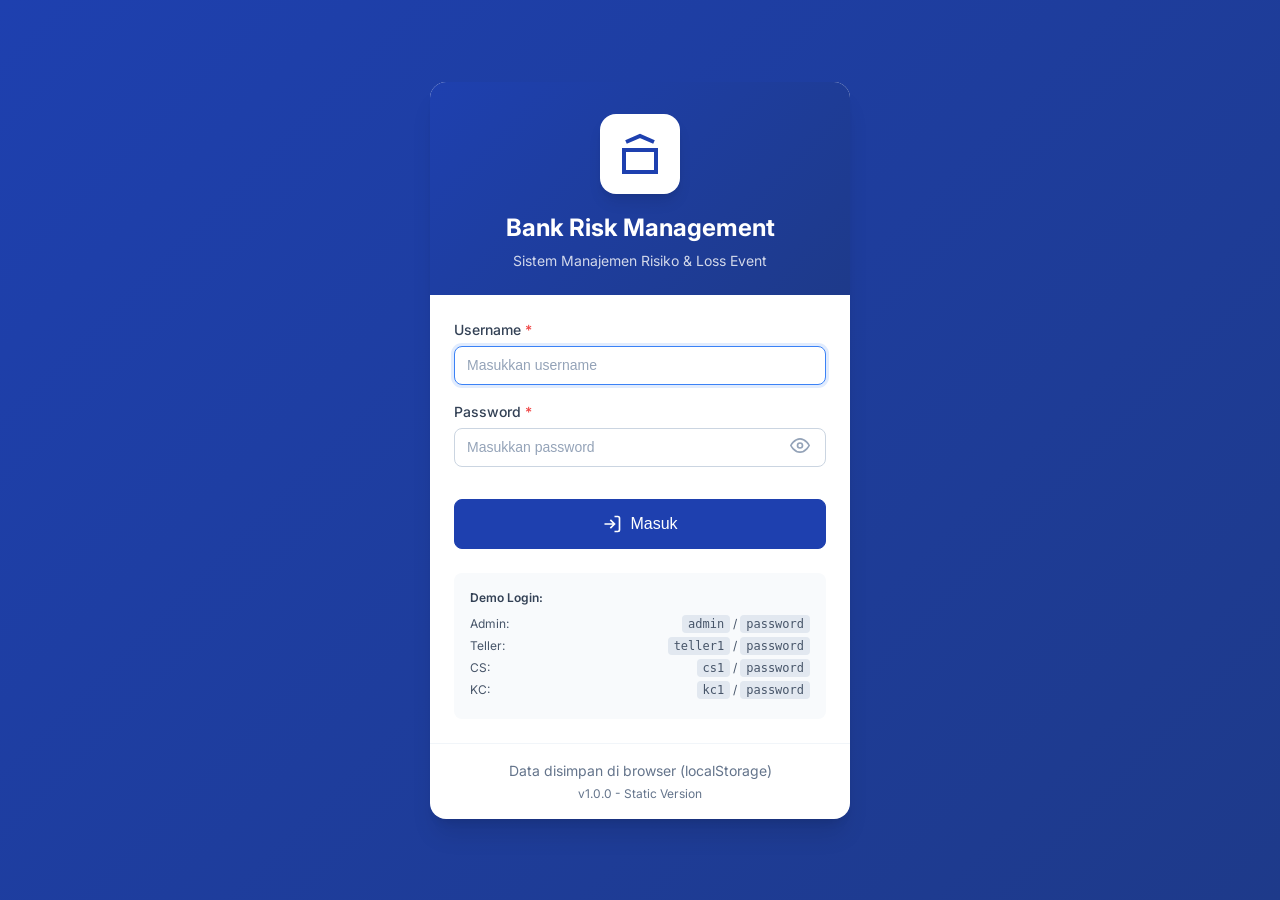
==== login.html @ 10a9e970 "Add files via upload" ====
<!DOCTYPE html>
<html lang="id">
<head>
    <meta charset="UTF-8">
    <meta name="viewport" content="width=device-width, initial-scale=1.0">
    <title>Login - Bank Risk Management</title>
    <link rel="stylesheet" href="css/style.css">
    <link href="https://fonts.googleapis.com/css2?family=Inter:wght@400;500;600;700&display=swap" rel="stylesheet">
</head>
<body>
    <div class="login-page">
        <div class="login-container">
            <div class="login-card">
                <div class="login-header">
                    <div class="login-logo">
                        <svg viewBox="0 0 24 24" fill="none" stroke="currentColor" stroke-width="2">
                            <path d="M3 21h18M3 10h18M5 6l7-3 7 3M4 10v11m16-11v11"/>
                        </svg>
                    </div>
                    <h1 class="login-title">Bank Risk Management</h1>
                    <p class="login-subtitle">Sistem Manajemen Risiko & Loss Event</p>
                </div>
                
                <div class="login-body">
                    <div id="alertContainer"></div>
                    
                    <form id="loginForm">
                        <div class="form-group">
                            <label class="form-label required" for="username">Username</label>
                            <input type="text" id="username" name="username" class="form-control" placeholder="Masukkan username" required autofocus>
                        </div>
                        
                        <div class="form-group">
                            <label class="form-label required" for="password">Password</label>
                            <div class="input-wrapper">
                                <input type="password" id="password" name="password" class="form-control" placeholder="Masukkan password" required>
                                <button type="button" class="password-toggle" onclick="togglePassword()">
                                    <svg id="eyeIcon" width="20" height="20" viewBox="0 0 24 24" fill="none" stroke="currentColor" stroke-width="2">
                                        <path d="M1 12s4-8 11-8 11 8 11 8-4 8-11 8-11-8-11-8z"/>
                                        <circle cx="12" cy="12" r="3"/>
                                    </svg>
                                </button>
                            </div>
                        </div>
                        
                        <button type="submit" class="btn btn-primary btn-lg btn-block" style="margin-top: 1rem;">
                            <svg width="20" height="20" viewBox="0 0 24 24" fill="none" stroke="currentColor" stroke-width="2">
                                <path d="M15 3h4a2 2 0 012 2v14a2 2 0 01-2 2h-4M10 17l5-5-5-5M13.8 12H3"/>
                            </svg>
                            Masuk
                        </button>
                    </form>
                    
                    <div class="demo-credentials">
                        <div class="demo-credentials-title">Demo Login:</div>
                        <div class="demo-credentials-item"><span>Admin:</span><span><code>admin</code> / <code>password</code></span></div>
                        <div class="demo-credentials-item"><span>Teller:</span><span><code>teller1</code> / <code>password</code></span></div>
                        <div class="demo-credentials-item"><span>CS:</span><span><code>cs1</code> / <code>password</code></span></div>
                        <div class="demo-credentials-item"><span>KC:</span><span><code>kc1</code> / <code>password</code></span></div>
                    </div>
                </div>
                
                <div class="login-footer">
                    <p>Data disimpan di browser (localStorage)</p>
                    <p style="margin-top: 0.25rem; font-size: 0.75rem;">v1.0.0 - Static Version</p>
                </div>
            </div>
        </div>
    </div>

    <script src="js/app.js"></script>
    <script>
        // Check if already logged in
        if (isLoggedIn()) {
            window.location.href = 'index.html';
        }

        // Login form handler
        document.getElementById('loginForm').addEventListener('submit', function(e) {
            e.preventDefault();
            
            const username = document.getElementById('username').value;
            const password = document.getElementById('password').value;
            
            const result = login(username, password);
            
            if (result.success) {
                window.location.href = 'index.html';
            } else {
                showAlert(result.message, 'danger');
            }
        });

        function togglePassword() {
            const passwordInput = document.getElementById('password');
            const eyeIcon = document.getElementById('eyeIcon');
            
            if (passwordInput.type === 'password') {
                passwordInput.type = 'text';
                eyeIcon.innerHTML = `
                    <path d="M17.94 17.94A10.07 10.07 0 0112 20c-7 0-11-8-11-8a18.45 18.45 0 015.06-5.94M9.9 4.24A9.12 9.12 0 0112 4c7 0 11 8 11 8a18.5 18.5 0 01-2.16 3.19m-6.72-1.07a3 3 0 11-4.24-4.24"/>
                    <line x1="1" y1="1" x2="23" y2="23"/>
                `;
            } else {
                passwordInput.type = 'password';
                eyeIcon.innerHTML = `
                    <path d="M1 12s4-8 11-8 11 8 11 8-4 8-11 8-11-8-11-8z"/>
                    <circle cx="12" cy="12" r="3"/>
                `;
            }
        }

        function showAlert(message, type) {
            const container = document.getElementById('alertContainer');
            container.innerHTML = `
                <div class="alert alert-${type}">
                    <svg class="alert-icon" viewBox="0 0 20 20" fill="currentColor" style="width: 20px; height: 20px;">
                        <path fill-rule="evenodd" d="M10 18a8 8 0 100-16 8 8 0 000 16zM8.707 7.293a1 1 0 00-1.414 1.414L8.586 10l-1.293 1.293a1 1 0 101.414 1.414L10 11.414l1.293 1.293a1 1 0 001.414-1.414L11.414 10l1.293-1.293a1 1 0 00-1.414-1.414L10 8.586 8.707 7.293z" clip-rule="evenodd"/>
                    </svg>
                    <div>${message}</div>
                </div>
            `;
        }
    </script>
</body>
</html>
---- css/style.css ----
/* ============================================
   Bank Risk Management - Static Version
   Pure CSS - No Framework
   ============================================ */

:root {
    /* Colors */
    --primary: #1e40af;
    --primary-dark: #1e3a8a;
    --primary-light: #3b82f6;
    --primary-lighter: #dbeafe;
    
    --secondary: #64748b;
    --success: #10b981;
    --success-light: #d1fae5;
    --warning: #f59e0b;
    --warning-light: #fef3c7;
    --danger: #ef4444;
    --danger-light: #fee2e2;
    --info: #3b82f6;
    --info-light: #dbeafe;
    --critical: #dc2626;
    
    --white: #ffffff;
    --gray-50: #f8fafc;
    --gray-100: #f1f5f9;
    --gray-200: #e2e8f0;
    --gray-300: #cbd5e1;
    --gray-400: #94a3b8;
    --gray-500: #64748b;
    --gray-600: #475569;
    --gray-700: #334155;
    --gray-800: #1e293b;
    --gray-900: #0f172a;
    
    /* Shadows */
    --shadow-sm: 0 1px 2px 0 rgb(0 0 0 / 0.05);
    --shadow-md: 0 4px 6px -1px rgb(0 0 0 / 0.1), 0 2px 4px -2px rgb(0 0 0 / 0.1);
    --shadow-lg: 0 10px 15px -3px rgb(0 0 0 / 0.1), 0 4px 6px -4px rgb(0 0 0 / 0.1);
    --shadow-xl: 0 20px 25px -5px rgb(0 0 0 / 0.1), 0 8px 10px -6px rgb(0 0 0 / 0.1);
    
    /* Transitions */
    --transition-fast: 150ms ease;
    --transition-base: 250ms ease;
}

* {
    box-sizing: border-box;
    margin: 0;
    padding: 0;
}

body {
    font-family: 'Inter', -apple-system, BlinkMacSystemFont, 'Segoe UI', Roboto, sans-serif;
    font-size: 14px;
    line-height: 1.5;
    color: var(--gray-800);
    background-color: var(--gray-50);
    min-height: 100vh;
}

a {
    color: var(--primary);
    text-decoration: none;
}

/* ============================================
   SIDEBAR
   ============================================ */
.sidebar {
    width: 280px;
    background-color: var(--white);
    border-right: 1px solid var(--gray-200);
    position: fixed;
    top: 0;
    left: 0;
    height: 100vh;
    z-index: 100;
    display: flex;
    flex-direction: column;
}

.sidebar-header {
    padding: 1rem 1.5rem;
    border-bottom: 1px solid var(--gray-100);
}

.sidebar-brand {
    display: flex;
    align-items: center;
    gap: 0.75rem;
    text-decoration: none;
}

.sidebar-brand-icon {
    width: 40px;
    height: 40px;
    background: linear-gradient(135deg, var(--primary) 0%, var(--primary-dark) 100%);
    border-radius: 0.5rem;
    display: flex;
    align-items: center;
    justify-content: center;
    color: var(--white);
}

.sidebar-brand-icon svg {
    width: 24px;
    height: 24px;
}

.sidebar-brand-text {
    font-size: 1.125rem;
    font-weight: 700;
    color: var(--gray-900);
}

.sidebar-nav {
    flex: 1;
    padding: 1rem;
    overflow-y: auto;
}

.nav-section {
    margin-bottom: 1.5rem;
}

.nav-section-title {
    font-size: 0.75rem;
    font-weight: 600;
    text-transform: uppercase;
    letter-spacing: 0.05em;
    color: var(--gray-400);
    padding: 0.5rem 0.75rem;
    margin-bottom: 0.25rem;
}

.nav-menu {
    list-style: none;
}

.nav-item {
    margin-bottom: 0.25rem;
}

.nav-link {
    display: flex;
    align-items: center;
    gap: 0.75rem;
    padding: 0.625rem 0.75rem;
    border-radius: 0.5rem;
    color: var(--gray-600);
    font-size: 0.875rem;
    font-weight: 500;
    text-decoration: none;
    transition: all var(--transition-fast);
}

.nav-link:hover {
    background-color: var(--gray-100);
    color: var(--gray-900);
}

.nav-link.active {
    background-color: var(--primary-lighter);
    color: var(--primary);
}

.nav-link svg {
    width: 1.25rem;
    height: 1.25rem;
    flex-shrink: 0;
}

.sidebar-footer {
    padding: 1rem;
    border-top: 1px solid var(--gray-100);
    position: relative;
}

.user-menu {
    display: flex;
    align-items: center;
    gap: 0.75rem;
    padding: 0.5rem;
    border-radius: 0.5rem;
    cursor: pointer;
    transition: background-color var(--transition-fast);
}

.user-menu:hover {
    background-color: var(--gray-100);
}

.user-avatar {
    width: 36px;
    height: 36px;
    background: linear-gradient(135deg, var(--primary) 0%, var(--primary-dark) 100%);
    border-radius: 50%;
    display: flex;
    align-items: center;
    justify-content: center;
    color: var(--white);
    font-weight: 600;
    font-size: 0.875rem;
}

.user-info {
    flex: 1;
    min-width: 0;
}

.user-name {
    font-size: 0.875rem;
    font-weight: 600;
    color: var(--gray-900);
    white-space: nowrap;
    overflow: hidden;
    text-overflow: ellipsis;
}

.user-role {
    font-size: 0.75rem;
    color: var(--gray-500);
}

.user-dropdown {
    position: absolute;
    bottom: 100%;
    left: 1rem;
    right: 1rem;
    background-color: var(--white);
    border-radius: 0.5rem;
    box-shadow: var(--shadow-lg);
    border: 1px solid var(--gray-100);
    padding: 0.5rem;
    margin-bottom: 0.5rem;
}

.dropdown-item {
    display: block;
    padding: 0.5rem 0.75rem;
    border-radius: 0.375rem;
    color: var(--gray-700);
    font-size: 0.875rem;
    text-decoration: none;
    transition: all var(--transition-fast);
}

.dropdown-item:hover {
    background-color: var(--gray-100);
    color: var(--gray-900);
}

.dropdown-item.text-danger {
    color: var(--danger);
}

.dropdown-item.text-danger:hover {
    background-color: var(--danger-light);
}

.dropdown-divider {
    height: 1px;
    background-color: var(--gray-100);
    margin: 0.5rem 0;
}

/* ============================================
   MAIN CONTENT
   ============================================ */
.main-content {
    margin-left: 280px;
    min-height: 100vh;
}

.header {
    height: 70px;
    background-color: var(--white);
    border-bottom: 1px solid var(--gray-200);
    display: flex;
    align-items: center;
    justify-content: space-between;
    padding: 0 1.5rem;
    position: sticky;
    top: 0;
    z-index: 50;
}

.header-title {
    font-size: 1.25rem;
    font-weight: 600;
    color: var(--gray-900);
}

.header-actions {
    display: flex;
    align-items: center;
    gap: 1rem;
}

.current-user {
    font-size: 0.875rem;
    color: var(--gray-500);
}

.page-content {
    padding: 1.5rem;
}

.page-header {
    display: flex;
    align-items: center;
    justify-content: space-between;
    margin-bottom: 1.5rem;
    flex-wrap: wrap;
    gap: 1rem;
}

.page-title {
    font-size: 1.5rem;
    font-weight: 700;
    color: var(--gray-900);
}

.page-subtitle {
    font-size: 0.875rem;
    color: var(--gray-500);
    margin-top: 0.25rem;
}

.page-actions {
    display: flex;
    gap: 0.75rem;
}

/* ============================================
   BUTTONS
   ============================================ */
.btn {
    display: inline-flex;
    align-items: center;
    justify-content: center;
    gap: 0.5rem;
    padding: 0.5rem 1rem;
    font-size: 0.875rem;
    font-weight: 500;
    line-height: 1.5;
    border-radius: 0.5rem;
    border: 1px solid transparent;
    cursor: pointer;
    transition: all var(--transition-fast);
    white-space: nowrap;
    text-decoration: none;
}

.btn:focus {
    outline: none;
    box-shadow: 0 0 0 3px rgba(59, 130, 246, 0.3);
}

.btn-primary {
    background-color: var(--primary);
    color: var(--white);
    border-color: var(--primary);
}

.btn-primary:hover {
    background-color: var(--primary-dark);
    border-color: var(--primary-dark);
}

.btn-secondary {
    background-color: var(--white);
    color: var(--gray-700);
    border-color: var(--gray-300);
}

.btn-secondary:hover {
    background-color: var(--gray-50);
    border-color: var(--gray-400);
}

.btn-danger {
    background-color: var(--danger);
    color: var(--white);
    border-color: var(--danger);
}

.btn-danger:hover {
    background-color: #dc2626;
    border-color: #dc2626;
}

.btn-success {
    background-color: var(--success);
    color: var(--white);
    border-color: var(--success);
}

.btn-success:hover {
    background-color: #059669;
    border-color: #059669;
}

.btn-ghost {
    background-color: transparent;
    color: var(--gray-600);
    border-color: transparent;
}

.btn-ghost:hover {
    background-color: var(--gray-100);
    color: var(--gray-800);
}

.btn-sm {
    padding: 0.375rem 0.75rem;
    font-size: 0.75rem;
}

.btn-lg {
    padding: 0.75rem 1.5rem;
    font-size: 1rem;
}

.btn-block {
    width: 100%;
}

/* ============================================
   FORMS
   ============================================ */
.form-group {
    margin-bottom: 1rem;
}

.form-label {
    display: block;
    margin-bottom: 0.375rem;
    font-size: 0.875rem;
    font-weight: 500;
    color: var(--gray-700);
}

.form-label.required::after {
    content: ' *';
    color: var(--danger);
}

.form-control {
    display: block;
    width: 100%;
    padding: 0.5rem 0.75rem;
    font-size: 0.875rem;
    line-height: 1.5;
    color: var(--gray-800);
    background-color: var(--white);
    border: 1px solid var(--gray-300);
    border-radius: 0.5rem;
    transition: all var(--transition-fast);
}

.form-control:focus {
    outline: none;
    border-color: var(--primary-light);
    box-shadow: 0 0 0 3px rgba(59, 130, 246, 0.15);
}

.form-control::placeholder {
    color: var(--gray-400);
}

select.form-control {
    appearance: none;
    background-image: url("data:image/svg+xml,%3Csvg xmlns='http://www.w3.org/2000/svg' fill='none' viewBox='0 0 20 20'%3E%3Cpath stroke='%236b7280' stroke-linecap='round' stroke-linejoin='round' stroke-width='1.5' d='M6 8l4 4 4-4'/%3E%3C/svg%3E");
    background-position: right 0.5rem center;
    background-repeat: no-repeat;
    background-size: 1.5em 1.5em;
    padding-right: 2.5rem;
}

textarea.form-control {
    resize: vertical;
    min-height: 80px;
}

.form-text {
    margin-top: 0.25rem;
    font-size: 0.75rem;
    color: var(--gray-500);
}

.input-group {
    display: flex;
    align-items: stretch;
}

.input-group-text {
    display: flex;
    align-items: center;
    padding: 0.5rem 0.75rem;
    font-size: 0.875rem;
    color: var(--gray-600);
    background-color: var(--gray-100);
    border: 1px solid var(--gray-300);
    border-right: none;
    border-radius: 0.5rem 0 0 0.5rem;
}

.input-group .form-control {
    border-radius: 0 0.5rem 0.5rem 0;
}

/* Checkbox & Radio */
.form-check {
    display: flex;
    align-items: center;
    gap: 0.5rem;
    cursor: pointer;
}

.form-check-input {
    width: 1.125rem;
    height: 1.125rem;
    cursor: pointer;
}

/* ============================================
   CARDS
   ============================================ */
.card {
    background-color: var(--white);
    border-radius: 0.75rem;
    box-shadow: var(--shadow-md);
    overflow: hidden;
}

.card-header {
    padding: 1rem 1.5rem;
    background-color: var(--white);
    border-bottom: 1px solid var(--gray-100);
}

.card-body {
    padding: 1.5rem;
}

/* ============================================
   STATS
   ============================================ */
.stats-grid {
    display: grid;
    grid-template-columns: repeat(auto-fit, minmax(220px, 1fr));
    gap: 1rem;
    margin-bottom: 1.5rem;
}

.stat-card {
    background-color: var(--white);
    border-radius: 0.75rem;
    padding: 1.25rem;
    box-shadow: var(--shadow-md);
    display: flex;
    align-items: flex-start;
    gap: 1rem;
}

.stat-icon {
    width: 48px;
    height: 48px;
    border-radius: 0.5rem;
    display: flex;
    align-items: center;
    justify-content: center;
    flex-shrink: 0;
}

.stat-icon svg {
    width: 24px;
    height: 24px;
}

.stat-icon.primary {
    background-color: var(--primary-lighter);
    color: var(--primary);
}

.stat-icon.danger {
    background-color: var(--danger-light);
    color: var(--danger);
}

.stat-icon.warning {
    background-color: var(--warning-light);
    color: var(--warning);
}

.stat-icon.success {
    background-color: var(--success-light);
    color: var(--success);
}

.stat-content {
    flex: 1;
}

.stat-value {
    font-size: 1.5rem;
    font-weight: 700;
    color: var(--gray-900);
    margin-bottom: 0.25rem;
}

.stat-label {
    font-size: 0.875rem;
    color: var(--gray-500);
}

/* ============================================
   WIDGETS
   ============================================ */
.widget-grid {
    display: grid;
    grid-template-columns: repeat(auto-fit, minmax(400px, 1fr));
    gap: 1.5rem;
}

.widget-card {
    background-color: var(--white);
    border-radius: 0.75rem;
    box-shadow: var(--shadow-md);
    overflow: hidden;
}

.widget-header {
    padding: 1rem 1.5rem;
    border-bottom: 1px solid var(--gray-100);
    display: flex;
    align-items: center;
    justify-content: space-between;
}

.widget-title {
    font-size: 1.125rem;
    font-weight: 600;
    color: var(--gray-900);
}

.widget-body {
    padding: 1.5rem;
}

/* ============================================
   TABLES
   ============================================ */
.table-container {
    overflow-x: auto;
}

.table {
    width: 100%;
    border-collapse: collapse;
    font-size: 0.875rem;
}

.table th,
.table td {
    padding: 0.75rem 1rem;
    text-align: left;
    border-bottom: 1px solid var(--gray-200);
}

.table th {
    font-weight: 600;
    color: var(--gray-700);
    background-color: var(--gray-50);
    text-transform: uppercase;
    font-size: 0.75rem;
    letter-spacing: 0.05em;
}

.table tbody tr:hover {
    background-color: var(--gray-50);
}

/* ============================================
   BADGES
   ============================================ */
.badge {
    display: inline-flex;
    align-items: center;
    padding: 0.25rem 0.5rem;
    font-size: 0.75rem;
    font-weight: 600;
    border-radius: 9999px;
}

.badge-success {
    background-color: var(--success-light);
    color: var(--success);
}

.badge-warning {
    background-color: var(--warning-light);
    color: #92400e;
}

.badge-danger {
    background-color: var(--danger-light);
    color: var(--danger);
}

.badge-info {
    background-color: var(--info-light);
    color: var(--primary);
}

.badge-secondary {
    background-color: var(--gray-100);
    color: var(--gray-600);
}

/* ============================================
   ALERTS
   ============================================ */
.alert {
    display: flex;
    align-items: flex-start;
    gap: 0.75rem;
    padding: 1rem;
    border-radius: 0.5rem;
    margin-bottom: 1rem;
}

.alert-success {
    background-color: var(--success-light);
    color: #065f46;
    border: 1px solid #a7f3d0;
}

.alert-danger {
    background-color: var(--danger-light);
    color: #991b1b;
    border: 1px solid #fecaca;
}

.alert-warning {
    background-color: var(--warning-light);
    color: #92400e;
    border: 1px solid #fde68a;
}

.alert-info {
    background-color: var(--info-light);
    color: #1e40af;
    border: 1px solid #bfdbfe;
}

/* ============================================
   LOGIN PAGE
   ============================================ */
.login-page {
    min-height: 100vh;
    display: flex;
    align-items: center;
    justify-content: center;
    background: linear-gradient(135deg, var(--primary) 0%, var(--primary-dark) 100%);
    padding: 1rem;
}

.login-container {
    width: 100%;
    max-width: 420px;
}

.login-card {
    background-color: var(--white);
    border-radius: 1rem;
    box-shadow: var(--shadow-xl);
    overflow: hidden;
}

.login-header {
    padding: 2rem 1.5rem 1.5rem;
    text-align: center;
    background: linear-gradient(135deg, var(--primary) 0%, var(--primary-dark) 100%);
    color: var(--white);
}

.login-logo {
    width: 80px;
    height: 80px;
    background-color: var(--white);
    border-radius: 1rem;
    display: flex;
    align-items: center;
    justify-content: center;
    margin: 0 auto 1rem;
    box-shadow: var(--shadow-lg);
}

.login-logo svg {
    width: 48px;
    height: 48px;
    color: var(--primary);
}

.login-title {
    font-size: 1.5rem;
    font-weight: 700;
    color: var(--white);
    margin-bottom: 0.25rem;
}

.login-subtitle {
    font-size: 0.875rem;
    color: rgba(255, 255, 255, 0.8);
}

.login-body {
    padding: 1.5rem;
}

.login-footer {
    padding: 1rem 1.5rem;
    text-align: center;
    border-top: 1px solid var(--gray-100);
    font-size: 0.875rem;
    color: var(--gray-500);
}

.password-toggle {
    position: absolute;
    right: 12px;
    top: 50%;
    transform: translateY(-50%);
    background: none;
    border: none;
    cursor: pointer;
    color: var(--gray-400);
    padding: 4px;
}

.password-toggle:hover {
    color: var(--gray-600);
}

.input-wrapper {
    position: relative;
}

/* Demo Credentials */
.demo-credentials {
    margin-top: 1.5rem;
    padding: 1rem;
    background-color: var(--gray-50);
    border-radius: 0.5rem;
    font-size: 0.75rem;
}

.demo-credentials-title {
    font-weight: 600;
    color: var(--gray-700);
    margin-bottom: 0.5rem;
}

.demo-credentials-item {
    display: flex;
    justify-content: space-between;
    color: var(--gray-600);
    margin-bottom: 0.25rem;
}

.demo-credentials-item code {
    background-color: var(--gray-200);
    padding: 2px 6px;
    border-radius: 4px;
    font-family: monospace;
}

/* ============================================
   FORM STYLES (Risk/Loss)
   ============================================ */
.form-card {
    background-color: var(--white);
    border-radius: 0.75rem;
    box-shadow: var(--shadow-md);
    padding: 1.5rem;
}

.form-section {
    margin-bottom: 2rem;
}

.form-section-title {
    font-size: 1.125rem;
    font-weight: 600;
    color: var(--gray-900);
    margin-bottom: 0.25rem;
    padding-bottom: 0.5rem;
    border-bottom: 2px solid var(--primary);
    display: inline-block;
}

.form-section-subtitle {
    font-size: 0.875rem;
    color: var(--gray-500);
    margin-bottom: 1rem;
}

.form-row {
    display: grid;
    grid-template-columns: repeat(auto-fit, minmax(250px, 1fr));
    gap: 1rem;
}

/* Risk Level Cards */
.risk-level-grid {
    display: grid;
    grid-template-columns: repeat(auto-fit, minmax(180px, 1fr));
    gap: 1rem;
}

.risk-level-card {
    display: flex;
    align-items: center;
    gap: 0.75rem;
    padding: 1rem;
    border: 2px solid var(--gray-200);
    border-radius: 0.5rem;
    cursor: pointer;
    transition: all var(--transition-fast);
}

.risk-level-card:hover {
    border-color: var(--primary-light);
}

.risk-level-card.selected {
    border-color: var(--primary);
    background-color: var(--primary-lighter);
}

.risk-level-card input {
    display: none;
}

.risk-level-dot {
    width: 20px;
    height: 20px;
    border-radius: 50%;
    flex-shrink: 0;
}

.risk-level-dot.rendah { background-color: var(--success); }
.risk-level-dot.sedang { background-color: var(--warning); }
.risk-level-dot.tinggi { background-color: var(--danger); }
.risk-level-dot.ekstrem { background-color: var(--critical); }

/* Loss Category Cards */
.loss-category-grid {
    display: grid;
    grid-template-columns: repeat(auto-fit, minmax(280px, 1fr));
    gap: 1rem;
}

.loss-category-card {
    display: flex;
    align-items: flex-start;
    gap: 1rem;
    padding: 1rem;
    border: 2px solid var(--gray-200);
    border-radius: 0.5rem;
    cursor: pointer;
    transition: all var(--transition-fast);
}

.loss-category-card:hover {
    border-color: var(--danger-light);
    background-color: var(--danger-light);
}

.loss-category-card.selected {
    border-color: var(--danger);
    background-color: var(--danger-light);
}

.loss-category-card input {
    display: none;
}

.loss-category-radio {
    width: 20px;
    height: 20px;
    border: 2px solid var(--gray-400);
    border-radius: 50%;
    flex-shrink: 0;
    margin-top: 2px;
}

.loss-category-card.selected .loss-category-radio {
    border-color: var(--danger);
    background-color: var(--danger);
}

.loss-category-title {
    font-weight: 600;
    color: var(--gray-900);
    margin-bottom: 0.25rem;
}

.loss-category-desc {
    font-size: 0.75rem;
    color: var(--gray-500);
}

/* Net Loss Box */
.net-loss-box {
    background: linear-gradient(135deg, var(--danger-light) 0%, #fee2e2 100%);
    border: 2px solid var(--danger);
    border-radius: 0.5rem;
    padding: 1.5rem;
    text-align: center;
}

.net-loss-label {
    font-size: 0.875rem;
    color: var(--gray-600);
    margin-bottom: 0.5rem;
}

.net-loss-value {
    font-size: 2rem;
    font-weight: 700;
    color: var(--danger);
}

/* ============================================
   FILTER BAR
   ============================================ */
.filter-bar {
    display: flex;
    gap: 1rem;
    flex-wrap: wrap;
    margin-bottom: 1.5rem;
    padding: 1rem;
    background-color: var(--white);
    border-radius: 0.5rem;
    box-shadow: var(--shadow-sm);
}

.filter-group {
    display: flex;
    flex-direction: column;
    gap: 0.25rem;
}

.filter-label {
    font-size: 0.75rem;
    font-weight: 500;
    color: var(--gray-500);
    text-transform: uppercase;
}

.filter-control {
    padding: 0.5rem 0.75rem;
    font-size: 0.875rem;
    border: 1px solid var(--gray-200);
    border-radius: 0.375rem;
    background-color: var(--white);
    min-width: 150px;
}

/* ============================================
   SUMMARY CARDS
   ============================================ */
.summary-cards {
    display: grid;
    grid-template-columns: repeat(auto-fit, minmax(180px, 1fr));
    gap: 1rem;
    margin-bottom: 1.5rem;
}

.summary-card {
    background-color: var(--white);
    border-radius: 0.5rem;
    padding: 1rem;
    box-shadow: var(--shadow-sm);
    text-align: center;
}

.summary-value {
    font-size: 1.25rem;
    font-weight: 700;
    margin-bottom: 0.25rem;
}

.summary-value.loss { color: var(--danger); }
.summary-value.recovery { color: var(--success); }

.summary-label {
    font-size: 0.875rem;
    color: var(--gray-500);
}

/* Nominal styling */
.nominal {
    font-family: monospace;
    font-weight: 600;
}

.nominal.loss { color: var(--danger); }
.nominal.recovery { color: var(--success); }

/* ============================================
   UTILITIES
   ============================================ */
.truncate {
    overflow: hidden;
    text-overflow: ellipsis;
    white-space: nowrap;
    max-width: 200px;
}

.text-danger { color: var(--danger); }
.text-success { color: var(--success); }
.text-warning { color: var(--warning); }
.text-muted { color: var(--gray-500); }

.hidden { display: none !important; }

/* ============================================
   RESPONSIVE
   ============================================ */
@media (max-width: 768px) {
    .sidebar {
        display: none;
    }
    
    .main-content {
        margin-left: 0;
    }
    
    .widget-grid {
        grid-template-columns: 1fr;
    }
    
    .stats-grid {
        grid-template-columns: 1fr;
    }
    
    .page-header {
        flex-direction: column;
        align-items: flex-start;
    }
    
    .page-actions {
        width: 100%;
    }
    
    .page-actions .btn {
        flex: 1;
    }
    
    .filter-bar {
        flex-direction: column;
    }
    
    .filter-control {
        width: 100%;
    }
}
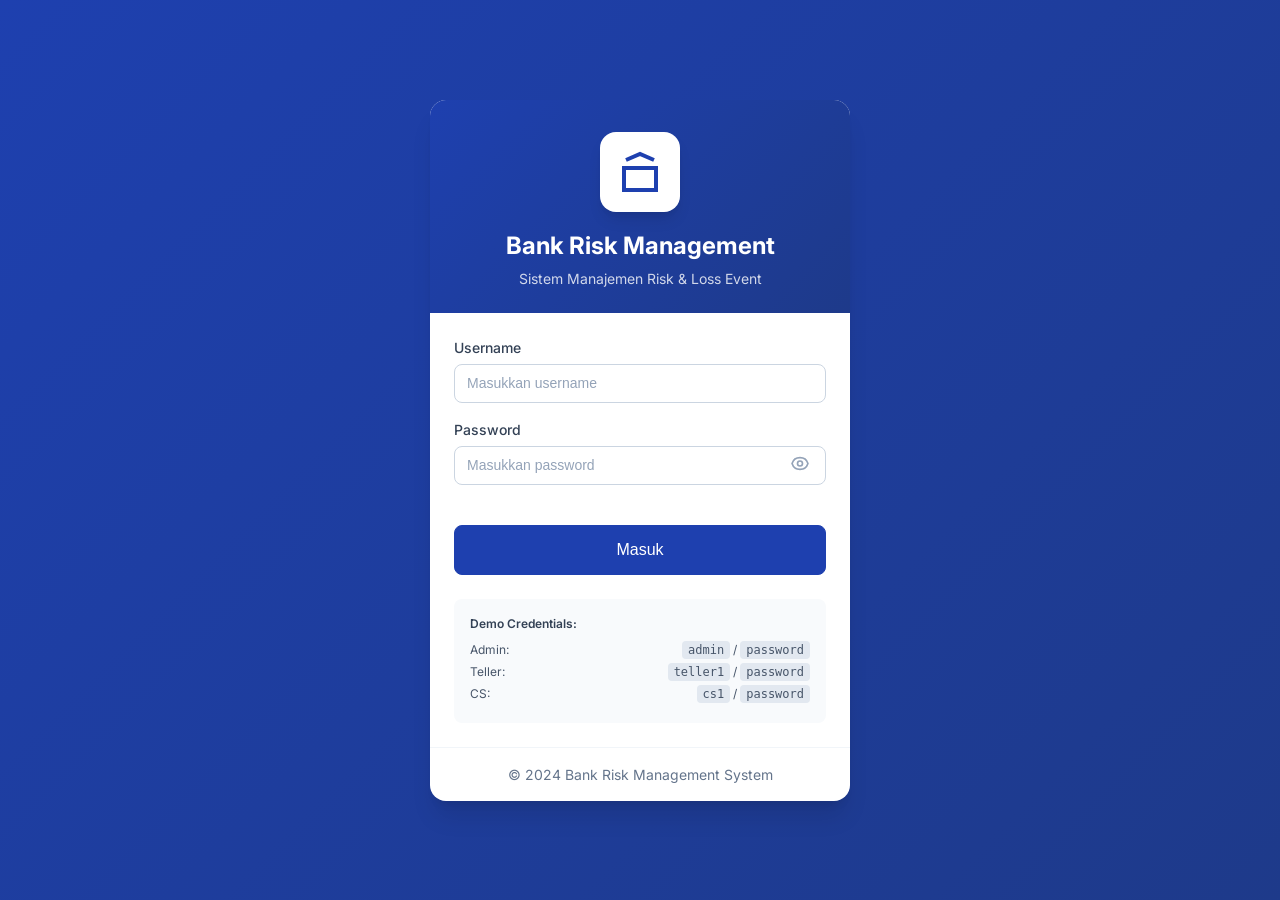
==== commit 9444d4e3: "Add files via upload" ====
--- a/login.html
+++ b/login.html
@@ -7,120 +7,100 @@
     <link rel="stylesheet" href="css/style.css">
     <link href="https://fonts.googleapis.com/css2?family=Inter:wght@400;500;600;700&display=swap" rel="stylesheet">
 </head>
-<body>
-    <div class="login-page">
-        <div class="login-container">
-            <div class="login-card">
-                <div class="login-header">
-                    <div class="login-logo">
-                        <svg viewBox="0 0 24 24" fill="none" stroke="currentColor" stroke-width="2">
-                            <path d="M3 21h18M3 10h18M5 6l7-3 7 3M4 10v11m16-11v11"/>
-                        </svg>
+<body class="login-page">
+    <div class="login-container">
+        <div class="login-card">
+            <div class="login-header">
+                <div class="login-logo">
+                    <svg viewBox="0 0 24 24" fill="none" stroke="currentColor" stroke-width="2">
+                        <path d="M3 21h18M3 10h18M5 6l7-3 7 3M4 10v11m16-11v11"/>
+                    </svg>
+                </div>
+                <h1 class="login-title">Bank Risk Management</h1>
+                <p class="login-subtitle">Sistem Manajemen Risk & Loss Event</p>
+            </div>
+            
+            <div class="login-body">
+                <form id="loginForm">
+                    <div class="form-group">
+                        <label class="form-label">Username</label>
+                        <input type="text" id="username" class="form-control" placeholder="Masukkan username" required>
                     </div>
-                    <h1 class="login-title">Bank Risk Management</h1>
-                    <p class="login-subtitle">Sistem Manajemen Risiko & Loss Event</p>
-                </div>
+                    
+                    <div class="form-group">
+                        <label class="form-label">Password</label>
+                        <div class="input-wrapper">
+                            <input type="password" id="password" class="form-control" placeholder="Masukkan password" required>
+                            <button type="button" class="password-toggle" onclick="togglePassword()">
+                                <svg viewBox="0 0 24 24" fill="none" stroke="currentColor" stroke-width="2" style="width: 20px; height: 20px;">
+                                    <path d="M15 12a3 3 0 11-6 0 3 3 0 016 0z"/>
+                                    <path d="M2.458 12C3.732 7.943 7.523 5 12 5c4.478 0 8.268 2.943 9.542 7-1.274 4.057-5.064 7-9.542 7-4.477 0-8.268-2.943-9.542-7z"/>
+                                </svg>
+                            </button>
+                        </div>
+                    </div>
+                    
+                    <button type="submit" class="btn btn-primary btn-block btn-lg" style="margin-top: 1.5rem;">
+                        Masuk
+                    </button>
+                </form>
                 
-                <div class="login-body">
-                    <div id="alertContainer"></div>
-                    
-                    <form id="loginForm">
-                        <div class="form-group">
-                            <label class="form-label required" for="username">Username</label>
-                            <input type="text" id="username" name="username" class="form-control" placeholder="Masukkan username" required autofocus>
-                        </div>
-                        
-                        <div class="form-group">
-                            <label class="form-label required" for="password">Password</label>
-                            <div class="input-wrapper">
-                                <input type="password" id="password" name="password" class="form-control" placeholder="Masukkan password" required>
-                                <button type="button" class="password-toggle" onclick="togglePassword()">
-                                    <svg id="eyeIcon" width="20" height="20" viewBox="0 0 24 24" fill="none" stroke="currentColor" stroke-width="2">
-                                        <path d="M1 12s4-8 11-8 11 8 11 8-4 8-11 8-11-8-11-8z"/>
-                                        <circle cx="12" cy="12" r="3"/>
-                                    </svg>
-                                </button>
-                            </div>
-                        </div>
-                        
-                        <button type="submit" class="btn btn-primary btn-lg btn-block" style="margin-top: 1rem;">
-                            <svg width="20" height="20" viewBox="0 0 24 24" fill="none" stroke="currentColor" stroke-width="2">
-                                <path d="M15 3h4a2 2 0 012 2v14a2 2 0 01-2 2h-4M10 17l5-5-5-5M13.8 12H3"/>
-                            </svg>
-                            Masuk
-                        </button>
-                    </form>
-                    
-                    <div class="demo-credentials">
-                        <div class="demo-credentials-title">Demo Login:</div>
-                        <div class="demo-credentials-item"><span>Admin:</span><span><code>admin</code> / <code>password</code></span></div>
-                        <div class="demo-credentials-item"><span>Teller:</span><span><code>teller1</code> / <code>password</code></span></div>
-                        <div class="demo-credentials-item"><span>CS:</span><span><code>cs1</code> / <code>password</code></span></div>
-                        <div class="demo-credentials-item"><span>KC:</span><span><code>kc1</code> / <code>password</code></span></div>
+                <div class="demo-credentials">
+                    <div class="demo-credentials-title">Demo Credentials:</div>
+                    <div class="demo-credentials-item">
+                        <span>Admin:</span>
+                        <span><code>admin</code> / <code>password</code></span>
+                    </div>
+                    <div class="demo-credentials-item">
+                        <span>Teller:</span>
+                        <span><code>teller1</code> / <code>password</code></span>
+                    </div>
+                    <div class="demo-credentials-item">
+                        <span>CS:</span>
+                        <span><code>cs1</code> / <code>password</code></span>
                     </div>
                 </div>
-                
-                <div class="login-footer">
-                    <p>Data disimpan di browser (localStorage)</p>
-                    <p style="margin-top: 0.25rem; font-size: 0.75rem;">v1.0.0 - Static Version</p>
-                </div>
+            </div>
+            
+            <div class="login-footer">
+                <p>&copy; 2024 Bank Risk Management System</p>
             </div>
         </div>
     </div>
 
-    <script src="js/app.js"></script>
+    <script src="js/supabase.js"></script>
     <script>
         // Check if already logged in
         if (isLoggedIn()) {
             window.location.href = 'index.html';
         }
 
-        // Login form handler
-        document.getElementById('loginForm').addEventListener('submit', function(e) {
+        // Toggle password visibility
+        function togglePassword() {
+            const input = document.getElementById('password');
+            input.type = input.type === 'password' ? 'text' : 'password';
+        }
+
+        // Form submission
+        document.getElementById('loginForm').addEventListener('submit', async function(e) {
             e.preventDefault();
             
             const username = document.getElementById('username').value;
             const password = document.getElementById('password').value;
             
-            const result = login(username, password);
-            
-            if (result.success) {
-                window.location.href = 'index.html';
-            } else {
-                showAlert(result.message, 'danger');
+            try {
+                const result = await loginDB(username, password);
+                
+                if (result.success) {
+                    window.location.href = 'index.html';
+                } else {
+                    alert(result.message);
+                }
+            } catch (error) {
+                alert('Gagal terhubung ke database. Periksa koneksi internet.');
+                console.error(error);
             }
         });
-
-        function togglePassword() {
-            const passwordInput = document.getElementById('password');
-            const eyeIcon = document.getElementById('eyeIcon');
-            
-            if (passwordInput.type === 'password') {
-                passwordInput.type = 'text';
-                eyeIcon.innerHTML = `
-                    <path d="M17.94 17.94A10.07 10.07 0 0112 20c-7 0-11-8-11-8a18.45 18.45 0 015.06-5.94M9.9 4.24A9.12 9.12 0 0112 4c7 0 11 8 11 8a18.5 18.5 0 01-2.16 3.19m-6.72-1.07a3 3 0 11-4.24-4.24"/>
-                    <line x1="1" y1="1" x2="23" y2="23"/>
-                `;
-            } else {
-                passwordInput.type = 'password';
-                eyeIcon.innerHTML = `
-                    <path d="M1 12s4-8 11-8 11 8 11 8-4 8-11 8-11-8-11-8z"/>
-                    <circle cx="12" cy="12" r="3"/>
-                `;
-            }
-        }
-
-        function showAlert(message, type) {
-            const container = document.getElementById('alertContainer');
-            container.innerHTML = `
-                <div class="alert alert-${type}">
-                    <svg class="alert-icon" viewBox="0 0 20 20" fill="currentColor" style="width: 20px; height: 20px;">
-                        <path fill-rule="evenodd" d="M10 18a8 8 0 100-16 8 8 0 000 16zM8.707 7.293a1 1 0 00-1.414 1.414L8.586 10l-1.293 1.293a1 1 0 101.414 1.414L10 11.414l1.293 1.293a1 1 0 001.414-1.414L11.414 10l1.293-1.293a1 1 0 00-1.414-1.414L10 8.586 8.707 7.293z" clip-rule="evenodd"/>
-                    </svg>
-                    <div>${message}</div>
-                </div>
-            `;
-        }
     </script>
 </body>
 </html>
